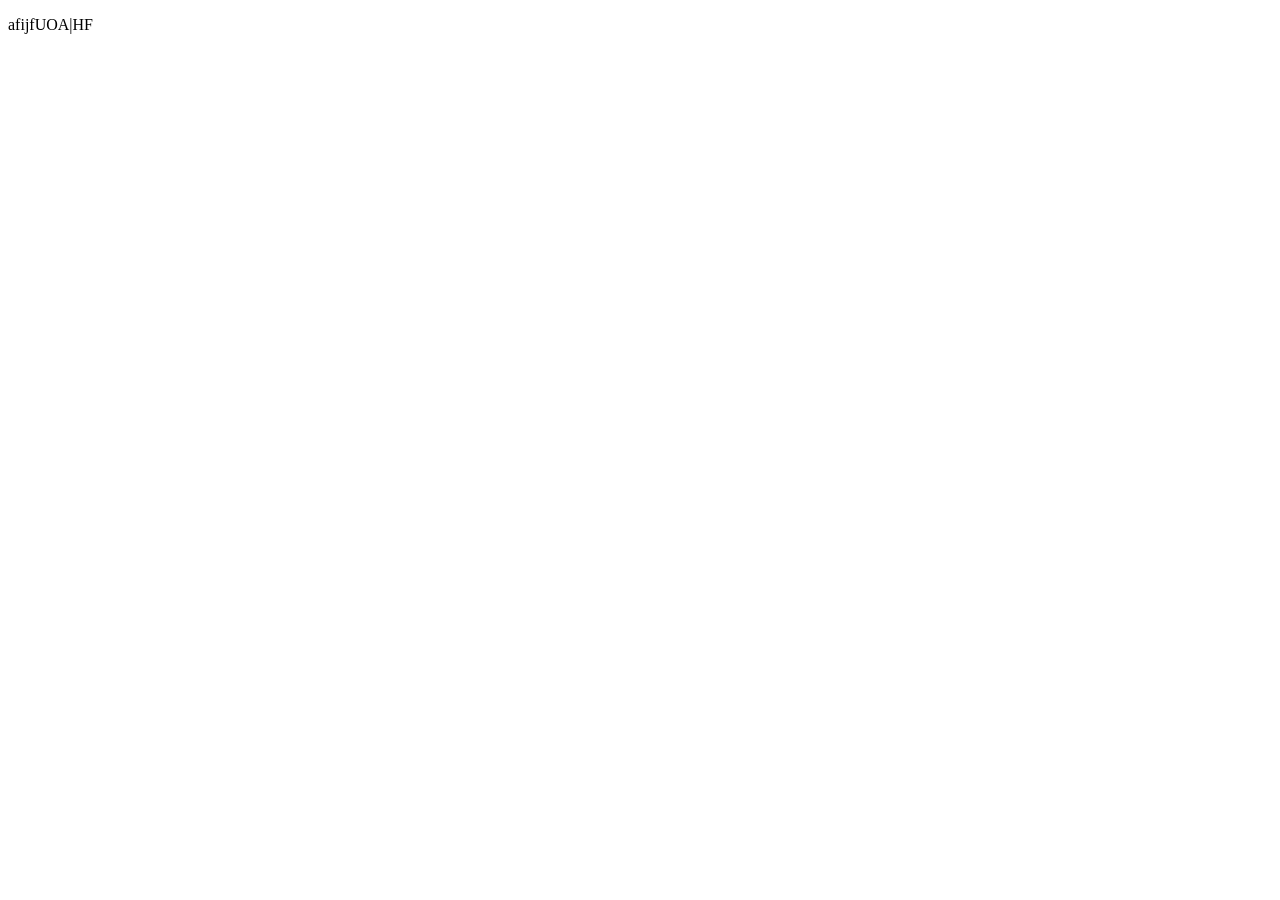
==== oficinas.html @ bc864ae0 "Initial commit" ====
<!DOCTYPE html>
<html lang="en">
<head>
    <meta charset="UTF-8">
    <meta name="viewport" content="width=preconnect, initial-scale=1.0">
    <title>Document</title>
</head>
<body>
    <p>afijfUOA|HF</p>
</body>
</html>
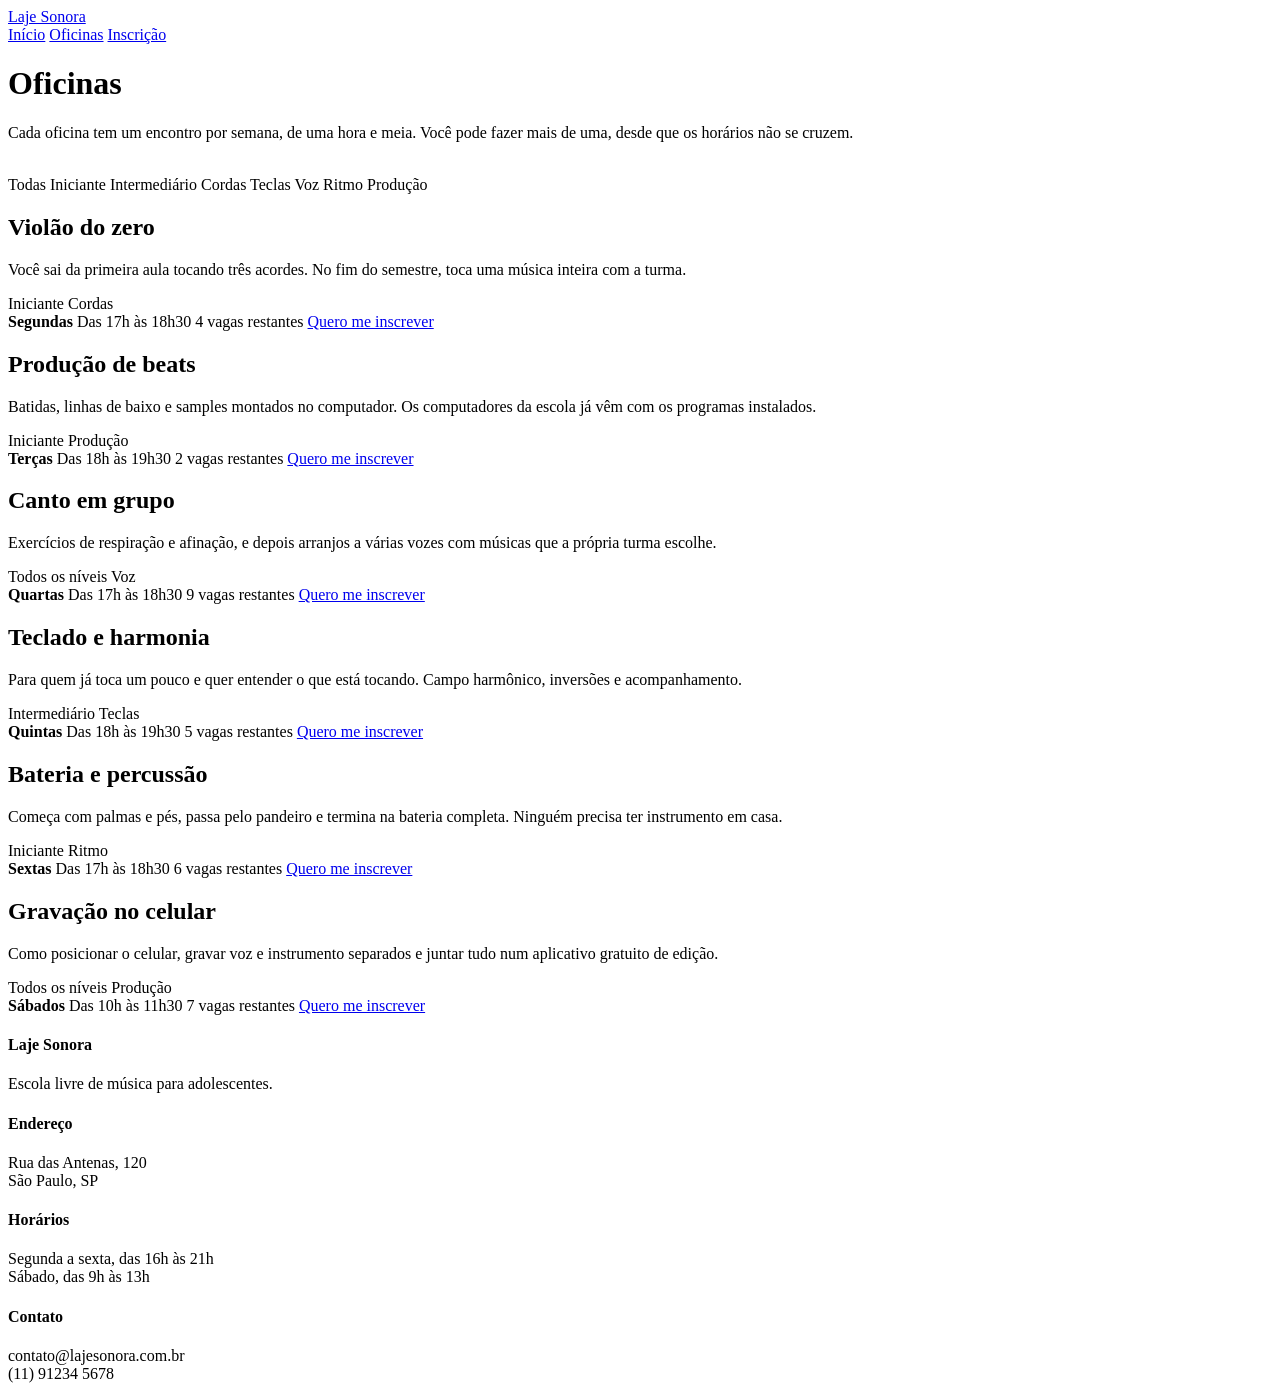
==== commit ae15cb64: "HTML da página de oficinas" ====
--- a/oficinas.html
+++ b/oficinas.html
@@ -1,11 +1,170 @@
 <!DOCTYPE html>
-<html lang="en">
+<html lang="pt-BR">
 <head>
     <meta charset="UTF-8">
-    <meta name="viewport" content="width=preconnect, initial-scale=1.0">
-    <title>Document</title>
+    <meta name="viewport" content="width=device-width, initial-scale=1.0">
+    <link rel="preconnect" href="https://fonts.googleapis.com">
+    <link rel="preconnect" href="https://fonts.gstatic.com" crossorigin>
+    <link href="https://fonts.googleapis.com/css2?family=Archivo:ital,wght@0,100..900;1,100..900&family=Big+Shoulders:opsz,wght@10..72,100..900&display=swap" rel="stylesheet">
+    <link rel="stylesheet" href="oficinas.css">
+    <title>Laje Sonora | Oficinas</title>
 </head>
 <body>
-    <p>afijfUOA|HF</p>
+    <header class="topo">
+        <a href="index.html" class="logo">Laje Sonora</a>
+        <nav class="menu">
+            <a href="index.html">Início</a>
+            <a href="oficinas.html" class="atual">Oficinas</a>
+            <a href="inscricao.html">Inscrição</a>
+        </nav>
+    </header>
+
+    <main class="conteudo">
+        <h1 class="titulo-pagina">Oficinas</h1>
+        <p class="subtitulo-pagina">Cada oficina tem um encontro por semana, de uma hora e meia. Você pode fazer mais de uma, desde que os horários não se cruzem.</p>
+        <br>
+        
+        <div class="filtros">
+            <span class="filtro ativo">Todas</span>
+            <span class="filtro">Iniciante</span>
+            <span class="filtro">Intermediário</span>
+            <span class="filtro">Cordas</span>
+            <span class="filtro">Teclas</span>
+            <span class="filtro">Voz</span>
+            <span class="filtro">Ritmo</span>
+            <span class="filtro">Produção</span>
+        </div>
+
+        <div class="lista">
+            <article class="oficina">
+                <div class="foto foto-azul"></div>
+                <div class="oficina-texto">
+                    <h2>Violão do zero</h2>
+                    <p>Você sai da primeira aula tocando três acordes. No fim do semestre, toca uma música inteira com a turma.</p>
+                    <div class="etiquetas">
+                        <span class="etiqueta">Iniciante</span>
+                        <span class="etiqueta">Cordas</span>
+                    </div>
+                </div>
+                <div class="oficina-detalhes">
+                    <strong>Segundas</strong>
+                    <span>Das 17h às 18h30</span>
+                    <span>4 vagas restantes</span>
+                    <a href="inscricao.html">Quero me inscrever</a>
+                </div>
+            </article>
+
+            <article class="oficina">
+                <div class="foto foto-amarela"></div>
+                <div class="oficina-texto">
+                    <h2>Produção de beats</h2>
+                    <p>Batidas, linhas de baixo e samples montados no computador. Os computadores da escola já vêm com os programas instalados.</p>
+                    <div class="etiquetas">
+                        <span class="etiqueta">Iniciante</span>
+                        <span class="etiqueta">Produção</span>
+                    </div>
+                </div>
+                <div class="oficina-detalhes">
+                    <strong>Terças</strong>
+                    <span>Das 18h às 19h30</span>
+                    <span>2 vagas restantes</span>
+                    <a href="inscricao.html">Quero me inscrever</a>
+                </div>
+            </article>
+
+            <article class="oficina">
+                <div class="foto foto-tinta"></div>
+                <div class="oficina-texto">
+                    <h2>Canto em grupo</h2>
+                    <p>Exercícios de respiração e afinação, e depois arranjos a várias vozes com músicas que a própria turma escolhe.</p>
+                    <div class="etiquetas">
+                        <span class="etiqueta">Todos os níveis</span>
+                        <span class="etiqueta">Voz</span>
+                    </div>
+                </div>
+                <div class="oficina-detalhes">
+                    <strong>Quartas</strong>
+                    <span>Das 17h às 18h30</span>
+                    <span>9 vagas restantes</span>
+                    <a href="inscricao.html">Quero me inscrever</a>
+                </div>
+            </article>
+
+            <article class="oficina">
+                <div class="foto"></div>
+                <div class="oficina-texto">
+                    <h2>Teclado e harmonia</h2>
+                    <p>Para quem já toca um pouco e quer entender o que está tocando. Campo harmônico, inversões e acompanhamento.</p>
+                    <div class="etiquetas">
+                        <span class="etiqueta">Intermediário</span>
+                        <span class="etiqueta">Teclas</span>
+                    </div>
+                </div>
+                <div class="oficina-detalhes">
+                    <strong>Quintas</strong>
+                    <span>Das 18h às 19h30</span>
+                    <span>5 vagas restantes</span>
+                    <a href="inscricao.html">Quero me inscrever</a>
+                </div>
+            </article>
+
+            <article class="oficina">
+                <div class="foto foto-azul"></div>
+                <div class="oficina-texto">
+                    <h2>Bateria e percussão</h2>
+                    <p>Começa com palmas e pés, passa pelo pandeiro e termina na bateria completa. Ninguém precisa ter instrumento em casa.</p>
+                    <div class="etiquetas">
+                        <span class="etiqueta">Iniciante</span>
+                        <span class="etiqueta">Ritmo</span>
+                    </div>
+                </div>
+                <div class="oficina-detalhes">
+                    <strong>Sextas</strong>
+                    <span>Das 17h às 18h30</span>
+                    <span>6 vagas restantes</span>
+                    <a href="inscricao.html">Quero me inscrever</a>
+                </div>
+            </article>
+
+            <article class="oficina">
+                <div class="foto foto-amarela"></div>
+                <div class="oficina-texto">
+                    <h2>Gravação no celular</h2>
+                    <p>Como posicionar o celular, gravar voz e instrumento separados e juntar tudo num aplicativo gratuito de edição.</p>
+                    <div class="etiquetas">
+                        <span class="etiqueta">Todos os níveis</span>
+                        <span class="etiqueta">Produção</span>
+                    </div>
+                </div>
+                <div class="oficina-detalhes">
+                    <strong>Sábados</strong>
+                    <span>Das 10h às 11h30</span>
+                    <span>7 vagas restantes</span>
+                    <a href="inscricao.html">Quero me inscrever</a>
+                </div>
+            </article>
+        </div>
+    </main>
+
+    <footer class="rodape">
+        <div class="conteudo rodape-colunas">
+            <div class="rodape-coluna">
+                <h4>Laje Sonora</h4>
+                <p>Escola livre de música para adolescentes.</p>
+            </div>
+            <div class="rodape-coluna">
+                <h4>Endereço</h4>
+                <p>Rua das Antenas, 120 <br> São Paulo, SP</p>
+            </div>
+            <div class="rodape-coluna">
+                <h4>Horários</h4>
+                <p>Segunda a sexta, das 16h às 21h <br> Sábado, das 9h às 13h</p>
+            </div>
+            <div class="rodape-coluna">
+                <h4>Contato</h4>
+                <p>contato@lajesonora.com.br <br> (11) 91234 5678</p>
+            </div>
+        </div>
+    </footer>
 </body>
-</html>+</html>
